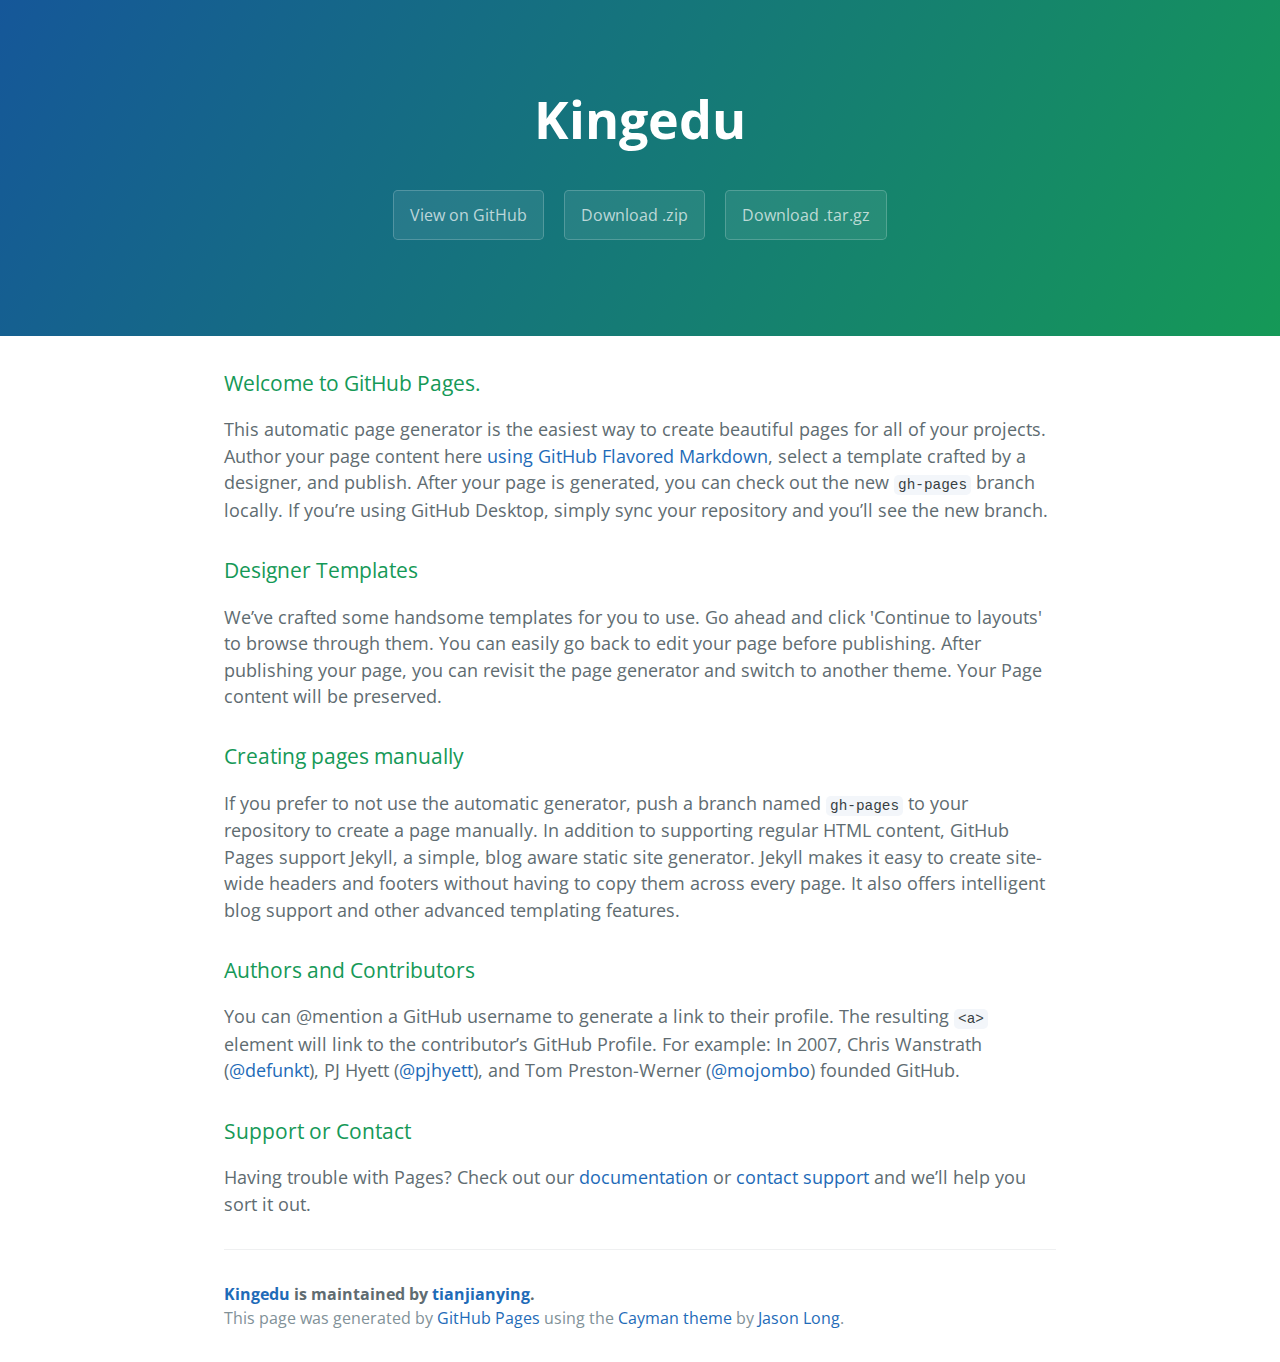
==== index.html @ 0a09ede3 "Create gh-pages branch via GitHub" ====
<!DOCTYPE html>
<html lang="en-us">
  <head>
    <meta charset="UTF-8">
    <title>Kingedu by tianjianying</title>
    <meta name="viewport" content="width=device-width, initial-scale=1">
    <link rel="stylesheet" type="text/css" href="stylesheets/normalize.css" media="screen">
    <link href='https://fonts.googleapis.com/css?family=Open+Sans:400,700' rel='stylesheet' type='text/css'>
    <link rel="stylesheet" type="text/css" href="stylesheets/stylesheet.css" media="screen">
    <link rel="stylesheet" type="text/css" href="stylesheets/github-light.css" media="screen">
  </head>
  <body>
    <section class="page-header">
      <h1 class="project-name">Kingedu</h1>
      <h2 class="project-tagline"></h2>
      <a href="https://github.com/tianjianying/kingedu" class="btn">View on GitHub</a>
      <a href="https://github.com/tianjianying/kingedu/zipball/master" class="btn">Download .zip</a>
      <a href="https://github.com/tianjianying/kingedu/tarball/master" class="btn">Download .tar.gz</a>
    </section>

    <section class="main-content">
      <h3>
<a id="welcome-to-github-pages" class="anchor" href="#welcome-to-github-pages" aria-hidden="true"><span aria-hidden="true" class="octicon octicon-link"></span></a>Welcome to GitHub Pages.</h3>

<p>This automatic page generator is the easiest way to create beautiful pages for all of your projects. Author your page content here <a href="https://guides.github.com/features/mastering-markdown/">using GitHub Flavored Markdown</a>, select a template crafted by a designer, and publish. After your page is generated, you can check out the new <code>gh-pages</code> branch locally. If you’re using GitHub Desktop, simply sync your repository and you’ll see the new branch.</p>

<h3>
<a id="designer-templates" class="anchor" href="#designer-templates" aria-hidden="true"><span aria-hidden="true" class="octicon octicon-link"></span></a>Designer Templates</h3>

<p>We’ve crafted some handsome templates for you to use. Go ahead and click 'Continue to layouts' to browse through them. You can easily go back to edit your page before publishing. After publishing your page, you can revisit the page generator and switch to another theme. Your Page content will be preserved.</p>

<h3>
<a id="creating-pages-manually" class="anchor" href="#creating-pages-manually" aria-hidden="true"><span aria-hidden="true" class="octicon octicon-link"></span></a>Creating pages manually</h3>

<p>If you prefer to not use the automatic generator, push a branch named <code>gh-pages</code> to your repository to create a page manually. In addition to supporting regular HTML content, GitHub Pages support Jekyll, a simple, blog aware static site generator. Jekyll makes it easy to create site-wide headers and footers without having to copy them across every page. It also offers intelligent blog support and other advanced templating features.</p>

<h3>
<a id="authors-and-contributors" class="anchor" href="#authors-and-contributors" aria-hidden="true"><span aria-hidden="true" class="octicon octicon-link"></span></a>Authors and Contributors</h3>

<p>You can @mention a GitHub username to generate a link to their profile. The resulting <code>&lt;a&gt;</code> element will link to the contributor’s GitHub Profile. For example: In 2007, Chris Wanstrath (<a href="https://github.com/defunkt" class="user-mention">@defunkt</a>), PJ Hyett (<a href="https://github.com/pjhyett" class="user-mention">@pjhyett</a>), and Tom Preston-Werner (<a href="https://github.com/mojombo" class="user-mention">@mojombo</a>) founded GitHub.</p>

<h3>
<a id="support-or-contact" class="anchor" href="#support-or-contact" aria-hidden="true"><span aria-hidden="true" class="octicon octicon-link"></span></a>Support or Contact</h3>

<p>Having trouble with Pages? Check out our <a href="https://help.github.com/pages">documentation</a> or <a href="https://github.com/contact">contact support</a> and we’ll help you sort it out.</p>

      <footer class="site-footer">
        <span class="site-footer-owner"><a href="https://github.com/tianjianying/kingedu">Kingedu</a> is maintained by <a href="https://github.com/tianjianying">tianjianying</a>.</span>

        <span class="site-footer-credits">This page was generated by <a href="https://pages.github.com">GitHub Pages</a> using the <a href="https://github.com/jasonlong/cayman-theme">Cayman theme</a> by <a href="https://twitter.com/jasonlong">Jason Long</a>.</span>
      </footer>

    </section>

  
  </body>
</html>
---- stylesheets/stylesheet.css ----
* {
  box-sizing: border-box; }

body {
  padding: 0;
  margin: 0;
  font-family: "Open Sans", "Helvetica Neue", Helvetica, Arial, sans-serif;
  font-size: 16px;
  line-height: 1.5;
  color: #606c71; }

a {
  color: #1e6bb8;
  text-decoration: none; }
  a:hover {
    text-decoration: underline; }

.btn {
  display: inline-block;
  margin-bottom: 1rem;
  color: rgba(255, 255, 255, 0.7);
  background-color: rgba(255, 255, 255, 0.08);
  border-color: rgba(255, 255, 255, 0.2);
  border-style: solid;
  border-width: 1px;
  border-radius: 0.3rem;
  transition: color 0.2s, background-color 0.2s, border-color 0.2s; }
  .btn + .btn {
    margin-left: 1rem; }

.btn:hover {
  color: rgba(255, 255, 255, 0.8);
  text-decoration: none;
  background-color: rgba(255, 255, 255, 0.2);
  border-color: rgba(255, 255, 255, 0.3); }

@media screen and (min-width: 64em) {
  .btn {
    padding: 0.75rem 1rem; } }

@media screen and (min-width: 42em) and (max-width: 64em) {
  .btn {
    padding: 0.6rem 0.9rem;
    font-size: 0.9rem; } }

@media screen and (max-width: 42em) {
  .btn {
    display: block;
    width: 100%;
    padding: 0.75rem;
    font-size: 0.9rem; }
    .btn + .btn {
      margin-top: 1rem;
      margin-left: 0; } }

.page-header {
  color: #fff;
  text-align: center;
  background-color: #159957;
  background-image: linear-gradient(120deg, #155799, #159957); }

@media screen and (min-width: 64em) {
  .page-header {
    padding: 5rem 6rem; } }

@media screen and (min-width: 42em) and (max-width: 64em) {
  .page-header {
    padding: 3rem 4rem; } }

@media screen and (max-width: 42em) {
  .page-header {
    padding: 2rem 1rem; } }

.project-name {
  margin-top: 0;
  margin-bottom: 0.1rem; }

@media screen and (min-width: 64em) {
  .project-name {
    font-size: 3.25rem; } }

@media screen and (min-width: 42em) and (max-width: 64em) {
  .project-name {
    font-size: 2.25rem; } }

@media screen and (max-width: 42em) {
  .project-name {
    font-size: 1.75rem; } }

.project-tagline {
  margin-bottom: 2rem;
  font-weight: normal;
  opacity: 0.7; }

@media screen and (min-width: 64em) {
  .project-tagline {
    font-size: 1.25rem; } }

@media screen and (min-width: 42em) and (max-width: 64em) {
  .project-tagline {
    font-size: 1.15rem; } }

@media screen and (max-width: 42em) {
  .project-tagline {
    font-size: 1rem; } }

.main-content :first-child {
  margin-top: 0; }
.main-content img {
  max-width: 100%; }
.main-content h1, .main-content h2, .main-content h3, .main-content h4, .main-content h5, .main-content h6 {
  margin-top: 2rem;
  margin-bottom: 1rem;
  font-weight: normal;
  color: #159957; }
.main-content p {
  margin-bottom: 1em; }
.main-content code {
  padding: 2px 4px;
  font-family: Consolas, "Liberation Mono", Menlo, Courier, monospace;
  font-size: 0.9rem;
  color: #383e41;
  background-color: #f3f6fa;
  border-radius: 0.3rem; }
.main-content pre {
  padding: 0.8rem;
  margin-top: 0;
  margin-bottom: 1rem;
  font: 1rem Consolas, "Liberation Mono", Menlo, Courier, monospace;
  color: #567482;
  word-wrap: normal;
  background-color: #f3f6fa;
  border: solid 1px #dce6f0;
  border-radius: 0.3rem; }
  .main-content pre > code {
    padding: 0;
    margin: 0;
    font-size: 0.9rem;
    color: #567482;
    word-break: normal;
    white-space: pre;
    background: transparent;
    border: 0; }
.main-content .highlight {
  margin-bottom: 1rem; }
  .main-content .highlight pre {
    margin-bottom: 0;
    word-break: normal; }
.main-content .highlight pre, .main-content pre {
  padding: 0.8rem;
  overflow: auto;
  font-size: 0.9rem;
  line-height: 1.45;
  border-radius: 0.3rem; }
.main-content pre code, .main-content pre tt {
  display: inline;
  max-width: initial;
  padding: 0;
  margin: 0;
  overflow: initial;
  line-height: inherit;
  word-wrap: normal;
  background-color: transparent;
  border: 0; }
  .main-content pre code:before, .main-content pre code:after, .main-content pre tt:before, .main-content pre tt:after {
    content: normal; }
.main-content ul, .main-content ol {
  margin-top: 0; }
.main-content blockquote {
  padding: 0 1rem;
  margin-left: 0;
  color: #819198;
  border-left: 0.3rem solid #dce6f0; }
  .main-content blockquote > :first-child {
    margin-top: 0; }
  .main-content blockquote > :last-child {
    margin-bottom: 0; }
.main-content table {
  display: block;
  width: 100%;
  overflow: auto;
  word-break: normal;
  word-break: keep-all; }
  .main-content table th {
    font-weight: bold; }
  .main-content table th, .main-content table td {
    padding: 0.5rem 1rem;
    border: 1px solid #e9ebec; }
.main-content dl {
  padding: 0; }
  .main-content dl dt {
    padding: 0;
    margin-top: 1rem;
    font-size: 1rem;
    font-weight: bold; }
  .main-content dl dd {
    padding: 0;
    margin-bottom: 1rem; }
.main-content hr {
  height: 2px;
  padding: 0;
  margin: 1rem 0;
  background-color: #eff0f1;
  border: 0; }

@media screen and (min-width: 64em) {
  .main-content {
    max-width: 64rem;
    padding: 2rem 6rem;
    margin: 0 auto;
    font-size: 1.1rem; } }

@media screen and (min-width: 42em) and (max-width: 64em) {
  .main-content {
    padding: 2rem 4rem;
    font-size: 1.1rem; } }

@media screen and (max-width: 42em) {
  .main-content {
    padding: 2rem 1rem;
    font-size: 1rem; } }

.site-footer {
  padding-top: 2rem;
  margin-top: 2rem;
  border-top: solid 1px #eff0f1; }

.site-footer-owner {
  display: block;
  font-weight: bold; }

.site-footer-credits {
  color: #819198; }

@media screen and (min-width: 64em) {
  .site-footer {
    font-size: 1rem; } }

@media screen and (min-width: 42em) and (max-width: 64em) {
  .site-footer {
    font-size: 1rem; } }

@media screen and (max-width: 42em) {
  .site-footer {
    font-size: 0.9rem; } }
---- stylesheets/github-light.css ----
/*
The MIT License (MIT)

Copyright (c) 2016 GitHub, Inc.

Permission is hereby granted, free of charge, to any person obtaining a copy
of this software and associated documentation files (the "Software"), to deal
in the Software without restriction, including without limitation the rights
to use, copy, modify, merge, publish, distribute, sublicense, and/or sell
copies of the Software, and to permit persons to whom the Software is
furnished to do so, subject to the following conditions:

The above copyright notice and this permission notice shall be included in all
copies or substantial portions of the Software.

THE SOFTWARE IS PROVIDED "AS IS", WITHOUT WARRANTY OF ANY KIND, EXPRESS OR
IMPLIED, INCLUDING BUT NOT LIMITED TO THE WARRANTIES OF MERCHANTABILITY,
FITNESS FOR A PARTICULAR PURPOSE AND NONINFRINGEMENT. IN NO EVENT SHALL THE
AUTHORS OR COPYRIGHT HOLDERS BE LIABLE FOR ANY CLAIM, DAMAGES OR OTHER
LIABILITY, WHETHER IN AN ACTION OF CONTRACT, TORT OR OTHERWISE, ARISING FROM,
OUT OF OR IN CONNECTION WITH THE SOFTWARE OR THE USE OR OTHER DEALINGS IN THE
SOFTWARE.

*/

.pl-c /* comment */ {
  color: #969896;
}

.pl-c1 /* constant, variable.other.constant, support, meta.property-name, support.constant, support.variable, meta.module-reference, markup.raw, meta.diff.header */,
.pl-s .pl-v /* string variable */ {
  color: #0086b3;
}

.pl-e /* entity */,
.pl-en /* entity.name */ {
  color: #795da3;
}

.pl-smi /* variable.parameter.function, storage.modifier.package, storage.modifier.import, storage.type.java, variable.other */,
.pl-s .pl-s1 /* string source */ {
  color: #333;
}

.pl-ent /* entity.name.tag */ {
  color: #63a35c;
}

.pl-k /* keyword, storage, storage.type */ {
  color: #a71d5d;
}

.pl-s /* string */,
.pl-pds /* punctuation.definition.string, string.regexp.character-class */,
.pl-s .pl-pse .pl-s1 /* string punctuation.section.embedded source */,
.pl-sr /* string.regexp */,
.pl-sr .pl-cce /* string.regexp constant.character.escape */,
.pl-sr .pl-sre /* string.regexp source.ruby.embedded */,
.pl-sr .pl-sra /* string.regexp string.regexp.arbitrary-repitition */ {
  color: #183691;
}

.pl-v /* variable */ {
  color: #ed6a43;
}

.pl-id /* invalid.deprecated */ {
  color: #b52a1d;
}

.pl-ii /* invalid.illegal */ {
  color: #f8f8f8;
  background-color: #b52a1d;
}

.pl-sr .pl-cce /* string.regexp constant.character.escape */ {
  font-weight: bold;
  color: #63a35c;
}

.pl-ml /* markup.list */ {
  color: #693a17;
}

.pl-mh /* markup.heading */,
.pl-mh .pl-en /* markup.heading entity.name */,
.pl-ms /* meta.separator */ {
  font-weight: bold;
  color: #1d3e81;
}

.pl-mq /* markup.quote */ {
  color: #008080;
}

.pl-mi /* markup.italic */ {
  font-style: italic;
  color: #333;
}

.pl-mb /* markup.bold */ {
  font-weight: bold;
  color: #333;
}

.pl-md /* markup.deleted, meta.diff.header.from-file */ {
  color: #bd2c00;
  background-color: #ffecec;
}

.pl-mi1 /* markup.inserted, meta.diff.header.to-file */ {
  color: #55a532;
  background-color: #eaffea;
}

.pl-mdr /* meta.diff.range */ {
  font-weight: bold;
  color: #795da3;
}

.pl-mo /* meta.output */ {
  color: #1d3e81;
}
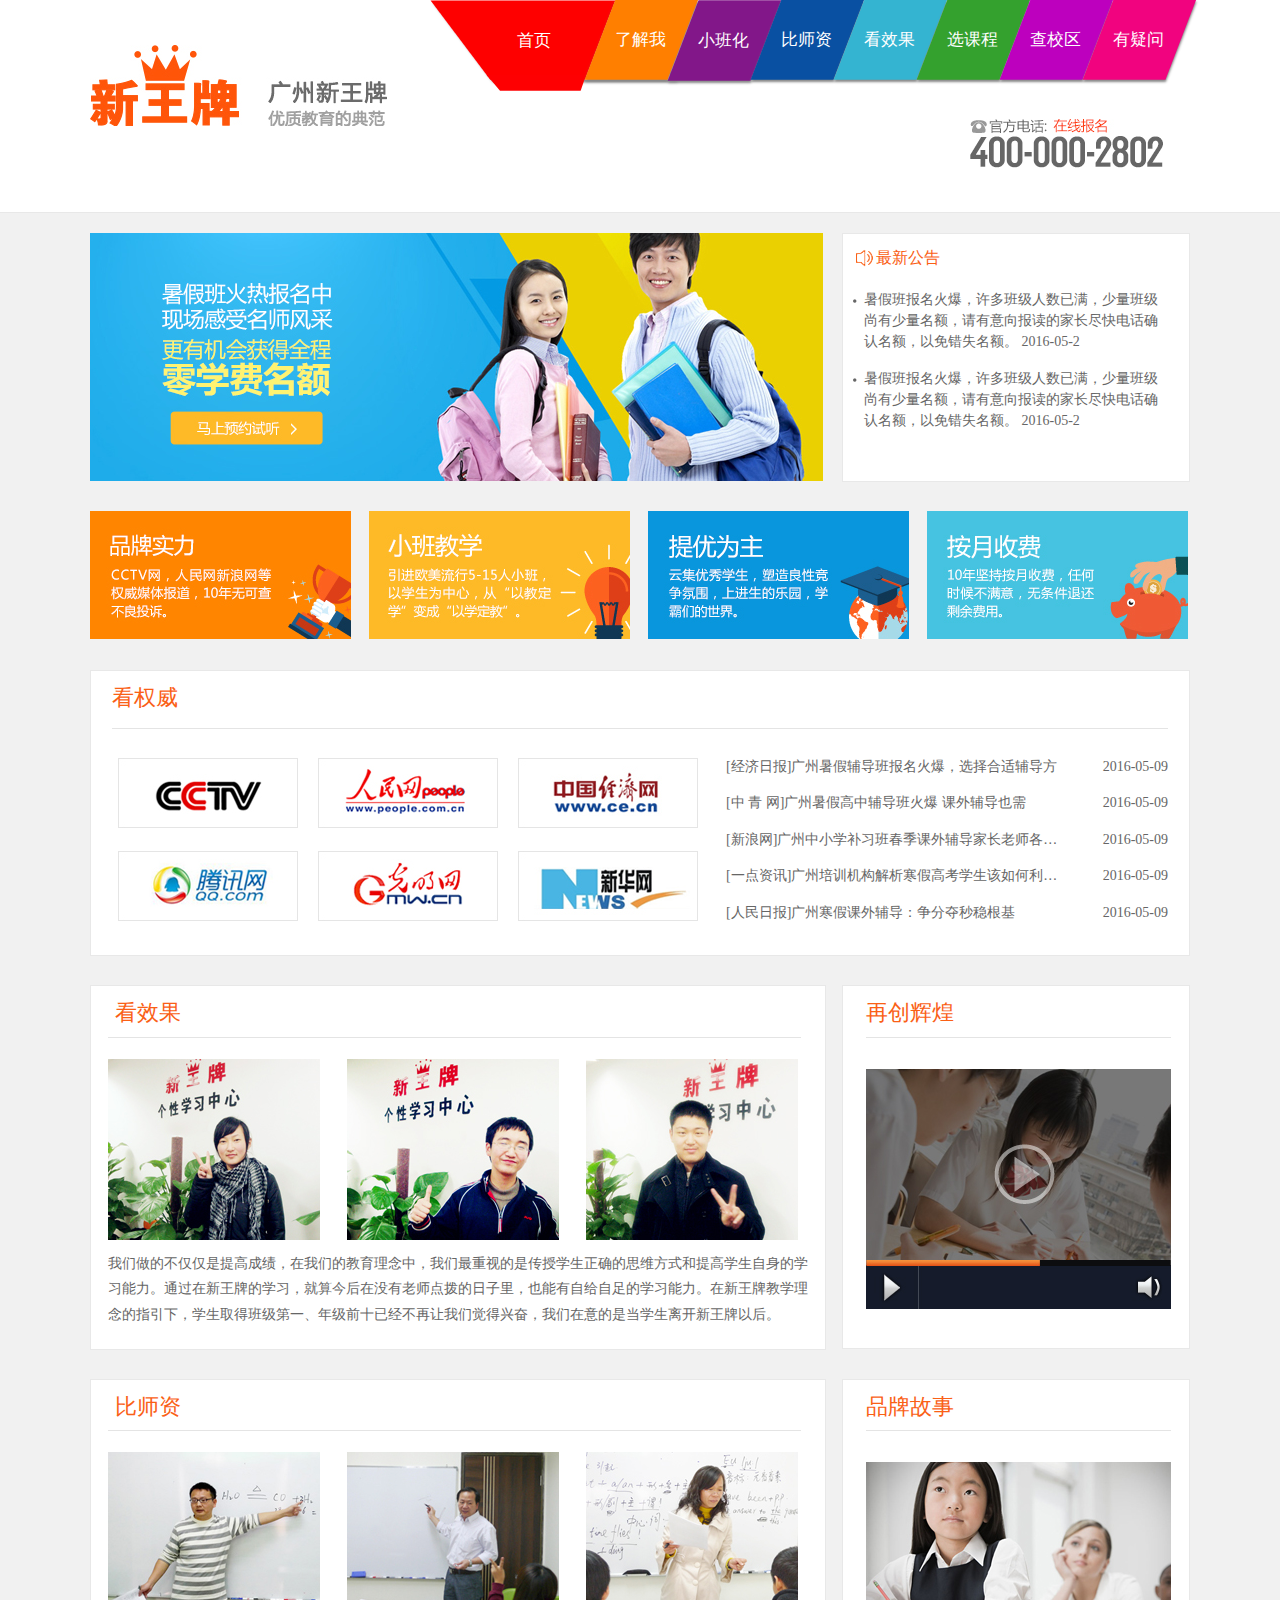
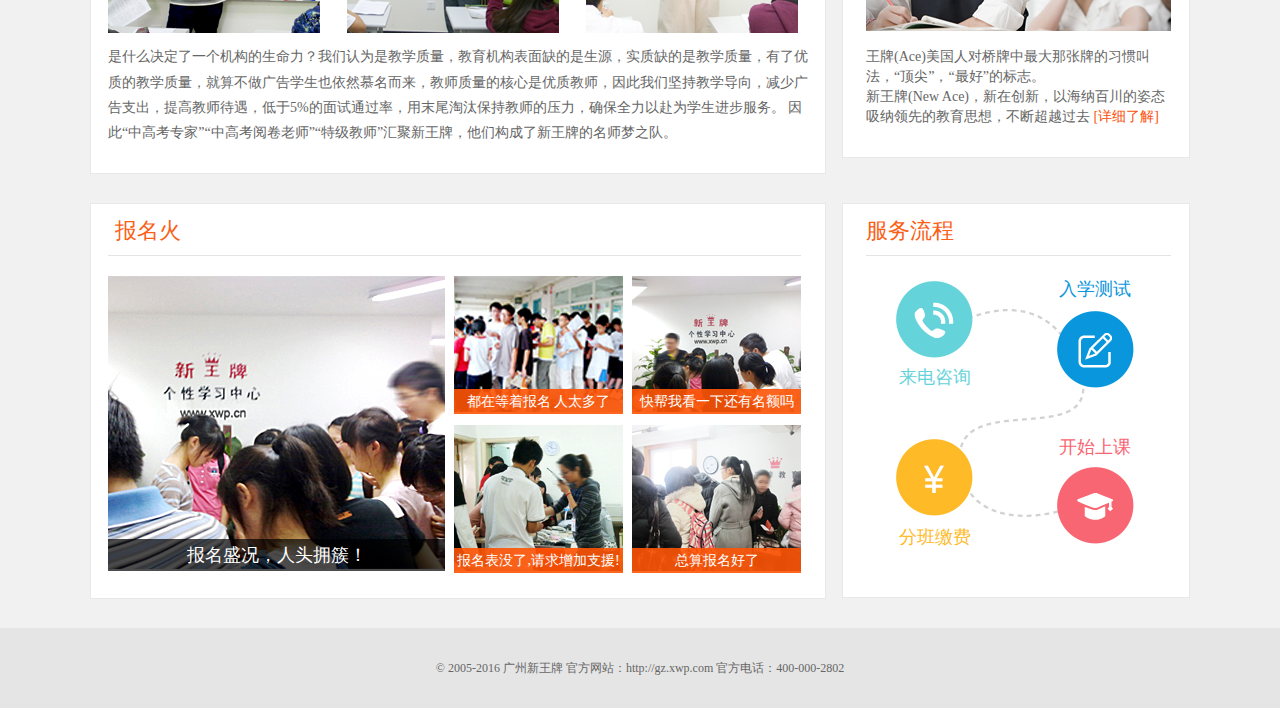
==== commit 2000811b: "kingedu normal" ====
--- a/index.html
+++ b/index.html
@@ -1,57 +1,178 @@
 <!DOCTYPE html>
-<html lang="en-us">
-  <head>
-    <meta charset="UTF-8">
-    <title>Kingedu by tianjianying</title>
-    <meta name="viewport" content="width=device-width, initial-scale=1">
-    <link rel="stylesheet" type="text/css" href="stylesheets/normalize.css" media="screen">
-    <link href='https://fonts.googleapis.com/css?family=Open+Sans:400,700' rel='stylesheet' type='text/css'>
-    <link rel="stylesheet" type="text/css" href="stylesheets/stylesheet.css" media="screen">
-    <link rel="stylesheet" type="text/css" href="stylesheets/github-light.css" media="screen">
-  </head>
-  <body>
-    <section class="page-header">
-      <h1 class="project-name">Kingedu</h1>
-      <h2 class="project-tagline"></h2>
-      <a href="https://github.com/tianjianying/kingedu" class="btn">View on GitHub</a>
-      <a href="https://github.com/tianjianying/kingedu/zipball/master" class="btn">Download .zip</a>
-      <a href="https://github.com/tianjianying/kingedu/tarball/master" class="btn">Download .tar.gz</a>
-    </section>
-
-    <section class="main-content">
-      <h3>
-<a id="welcome-to-github-pages" class="anchor" href="#welcome-to-github-pages" aria-hidden="true"><span aria-hidden="true" class="octicon octicon-link"></span></a>Welcome to GitHub Pages.</h3>
-
-<p>This automatic page generator is the easiest way to create beautiful pages for all of your projects. Author your page content here <a href="https://guides.github.com/features/mastering-markdown/">using GitHub Flavored Markdown</a>, select a template crafted by a designer, and publish. After your page is generated, you can check out the new <code>gh-pages</code> branch locally. If you’re using GitHub Desktop, simply sync your repository and you’ll see the new branch.</p>
-
-<h3>
-<a id="designer-templates" class="anchor" href="#designer-templates" aria-hidden="true"><span aria-hidden="true" class="octicon octicon-link"></span></a>Designer Templates</h3>
-
-<p>We’ve crafted some handsome templates for you to use. Go ahead and click 'Continue to layouts' to browse through them. You can easily go back to edit your page before publishing. After publishing your page, you can revisit the page generator and switch to another theme. Your Page content will be preserved.</p>
-
-<h3>
-<a id="creating-pages-manually" class="anchor" href="#creating-pages-manually" aria-hidden="true"><span aria-hidden="true" class="octicon octicon-link"></span></a>Creating pages manually</h3>
-
-<p>If you prefer to not use the automatic generator, push a branch named <code>gh-pages</code> to your repository to create a page manually. In addition to supporting regular HTML content, GitHub Pages support Jekyll, a simple, blog aware static site generator. Jekyll makes it easy to create site-wide headers and footers without having to copy them across every page. It also offers intelligent blog support and other advanced templating features.</p>
-
-<h3>
-<a id="authors-and-contributors" class="anchor" href="#authors-and-contributors" aria-hidden="true"><span aria-hidden="true" class="octicon octicon-link"></span></a>Authors and Contributors</h3>
-
-<p>You can @mention a GitHub username to generate a link to their profile. The resulting <code>&lt;a&gt;</code> element will link to the contributor’s GitHub Profile. For example: In 2007, Chris Wanstrath (<a href="https://github.com/defunkt" class="user-mention">@defunkt</a>), PJ Hyett (<a href="https://github.com/pjhyett" class="user-mention">@pjhyett</a>), and Tom Preston-Werner (<a href="https://github.com/mojombo" class="user-mention">@mojombo</a>) founded GitHub.</p>
-
-<h3>
-<a id="support-or-contact" class="anchor" href="#support-or-contact" aria-hidden="true"><span aria-hidden="true" class="octicon octicon-link"></span></a>Support or Contact</h3>
-
-<p>Having trouble with Pages? Check out our <a href="https://help.github.com/pages">documentation</a> or <a href="https://github.com/contact">contact support</a> and we’ll help you sort it out.</p>
-
-      <footer class="site-footer">
-        <span class="site-footer-owner"><a href="https://github.com/tianjianying/kingedu">Kingedu</a> is maintained by <a href="https://github.com/tianjianying">tianjianying</a>.</span>
-
-        <span class="site-footer-credits">This page was generated by <a href="https://pages.github.com">GitHub Pages</a> using the <a href="https://github.com/jasonlong/cayman-theme">Cayman theme</a> by <a href="https://twitter.com/jasonlong">Jason Long</a>.</span>
-      </footer>
-
-    </section>
-
-  
-  </body>
+<html>
+	<head>
+		<meta charset="UTF-8">
+		<title>新王牌-广州新王牌</title>
+		<link rel="stylesheet" href="style/common.css" />
+		<link rel="stylesheet" href="style/style.css" />
+		<style>
+			#index:after {
+				    content: "";			   
+				    position: absolute;
+				    top: -39px;
+				    left: -146px;
+				    transform: scale(1.2) translateX(128px) translateY(30px) skew(5deg);
+				    width: 56px;
+				    border-width: 11px 13px 0 0;
+				    border-style: solid;
+				    border-color: #fe0002 transparent;
+				    }	
+		</style>
+	</head>
+	<body style="background-color:#f1f1f1;">
+		<div class="clearfix index_nav small_header">
+			<div class="nav  wrap clearfix relative ">
+				<h1 class="logo index_logo fl clearfix">
+					<a href="" class="fl"></a>
+				</h1>
+				<div class="nav_nav">
+					<ul>
+						<li id="index"><a href="index.html" class="nav_index">首页</a></li>
+						<li id="know"><a href="understand.html">了解我</a></li>
+						<li id="small"><a href="small.html">小班化</a></li>
+						<li id="teacher"><a href="tes.html">比师资</a></li>
+						<li id="result"><a href="grade.html">看效果</a></li>
+						<li id="class"><a href="curriculum.html">选课程</a></li>
+						<li id="school"><a href="campus.html">查校区</a></li>
+						<li id="question"><a href="doubt.html">有疑问</a></li>
+					</ul>
+				</div>
+				<div class="fr phone">
+					<img src="images/index_06.jpg">
+				</div>
+			</div>
+		</div>
+		<!--header strat-->
+		<div>
+			<div class="wrap">
+				
+			</div>
+		</div>
+		<!--/.header end-->
+		<!--banner strat-->
+		<div class="wrap clearfix">
+			<a href="#" class="fl"><img src="images/index_04.jpg" alt=""></a>
+			<div class="fr index_latestAnnouncement index_commonStyle">
+				<h4>最新公告</h4>
+				<p><a href="#">暑假班报名火爆，许多班级人数已满，少量班级尚有少量名额，请有意向报读的家长尽快电话确认名额，以免错失名额。 2016-05-2</a></p>
+				<p><a href="#">暑假班报名火爆，许多班级人数已满，少量班级尚有少量名额，请有意向报读的家长尽快电话确认名额，以免错失名额。 2016-05-2</a></p>
+			</div>
+		</div>
+		
+		<ul class="wrap index_bannerlist clearfix">
+			<li class="clearfix"><a href="#" class="fl"><img src="images/index_09.jpg" alt=""></a></li>
+			<li class="clearfix"><a href="#" class="fl"><img src="images/index_21.jpg" alt=""></a></li>
+			<li class="clearfix"><a href="#" class="fl"><img src="images/index_16.jpg" alt=""></a></li>
+			<li class="clearfix" style="margin:0;"><a href="#" class="fl"><img src="images/index_18.jpg" alt=""></a></li>
+		</ul>
+		<!--/.banner end-->
+		<!--lookAuthority strat-->
+		<div class="wrap">
+			<div class="index_lookAuthority clearfix">
+				<h3 class="index_h3Border">看权威</h3>
+				<ul class="fl index_lookAuthorityPicture">
+					<li><a href="#"><img src="images/index_23.jpg" alt=""></a></li>
+					<li><a href="#"><img src="images/index_30.jpg" alt=""></a></li>
+					<li style="margin-right:0;"><a href="#"><img src="images/index_32.jpg" alt=""></a></li>
+					<li><a href="#"><img src="images/index_37.jpg" alt=""></a></li>
+					<li><a href="#"><img src="images/index_38.jpg" alt=""></a></li>
+					<li style="margin-right:0;"><a href="#"><img src="images/index_39.jpg" alt=""></a></li>
+				</ul>
+				<ul class="fr index_lookAuthorityList">
+					<li class="clearfix"><a href="#" class="fl">[经济日报]广州暑假辅导班报名火爆，选择合适辅导方 </a><span class="fr">2016-05-09</span></li>
+					<li class="clearfix"><a href="#" class="fl">[中 青 网]广州暑假高中辅导班火爆 课外辅导也需</a><span class="fr">2016-05-09</span></li>
+					<li class="clearfix"><a href="#" class="fl">[新浪网]广州中小学补习班春季课外辅导家长老师各有所思</a><span class="fr">2016-05-09</span></li>
+					<li class="clearfix"><a href="#" class="fl">[一点资讯]广州培训机构解析寒假高考学生该如何利用？</a><span class="fr">2016-05-09</span></li>
+					<li class="clearfix"><a href="#" class="fl">[人民日报]广州寒假课外辅导：争分夺秒稳根基</a><span class="fr">2016-05-09</span></li>
+				</ul>
+			</div>
+		</div>
+		<!--/.lookAuthority end-->
+		<!--See effect strat-->
+		<div class="wrap">
+			<div class="clearfix index_seeEffect">
+				<div class="fl index_seeEffectPicture index_commonStyle">
+					<h3 class="index_h3Border">看效果</h3>
+					<ul class="clearfix">
+						<li><a href="#"><img src="images/index_40.jpg" alt=""></a></li>
+						<li><a href="#"><img src="images/index_41.jpg" alt=""></a></li>
+						<li style="margin-right:0;"><a href="#"><img src="images/index_42.jpg" alt=""></a></li>
+					</ul>
+					<p>我们做的不仅仅是提高成绩，在我们的教育理念中，我们最重视的是传授学生正确的思维方式和提高学生自身的学习能力。通过在新王牌的学习，就算今后在没有老师点拨的日子里，也能有自给自足的学习能力。在新王牌教学理念的指引下，学生取得班级第一、年级前十已经不再让我们觉得兴奋，我们在意的是当学生离开新王牌以后。</p>
+				</div>
+				<div class="fr index_seeEffectList index_commonStyle">
+					<div class="create brilliance">
+						<h3 class="index_h3Border">再创辉煌</h3>
+						<img src="images/index_43.jpg" alt="">
+					</div>
+				</div>
+			</div>
+		</div>
+		<!--/.See effect end-->
+		<!--Than teachers strat-->
+		<div class="wrap">
+			<div class="clearfix index_seeEffect">
+				<div class="fl index_seeEffectPicture index_thanTeachers index_commonStyle">
+					<h3 class="index_h3Border">比师资</h3>
+					<ul class="clearfix">
+						<li><a href="#"><img src="images/index_44.jpg" alt=""></a></li>
+						<li><a href="#"><img src="images/index_45.jpg" alt=""></a></li>
+						<li style="margin-right:0;"><a href="#"><img src="images/index_46.jpg" alt=""></a></li>
+					</ul>
+					<p>是什么决定了一个机构的生命力？我们认为是教学质量，教育机构表面缺的是生源，实质缺的是教学质量，有了优质的教学质量，就算不做广告学生也依然慕名而来，教师质量的核心是优质教师，因此我们坚持教学导向，减少广告支出，提高教师待遇，低于5%的面试通过率，用末尾淘汰保持教师的压力，确保全力以赴为学生进步服务。
+因此“中高考专家”“中高考阅卷老师”“特级教师”汇聚新王牌，他们构成了新王牌的名师梦之队。</p>
+				</div>
+				<div class="fr index_seeEffectList index_brandStory index_commonStyle">
+					<div class="index_createBrilliance">
+						<h3 class="index_h3Border">品牌故事</h3>
+						<img src="images/index_47.jpg" alt="">
+						<p>王牌(Ace)美国人对桥牌中最大那张牌的习惯叫法，“顶尖”，“最好”的标志。</p>
+						<p>新王牌(New Ace)，新在创新，以海纳百川的姿态吸纳领先的教育思想，不断超越过去 <a href="#" class="col_orange">[详细了解]</a></p>
+					</div>
+				</div>
+			</div>
+		</div>
+		<!--/.Than teachers end-->
+		<!--Entry fire strat-->
+		<div class="wrap">
+			<div class="clearfix index_seeEffect">
+				<div class="fl index_seeEffectPicture index_entryFireWidth index_commonStyle">
+					<h3 class="index_h3Border">报名火</h3>
+					<ul class="clearfix index_entryFire">
+						<li class="relative"><a href="#"><img src="images/index_48.jpg" alt=""></a><span class="absolute valignC index_registration">报名盛况，人头拥簇！</span></li>
+						<li class="relative"><a href="#"><img src="images/index_49.jpg" alt=""></a><span class="absolute valignC index_event">都在等着报名&nbsp;人太多了</span></li>
+						<li style="margin-right:0;" class="relative"><a href="#"><img src="images/index_52.jpg" alt=""></a><span class="absolute valignC index_event">快帮我看一下还有名额吗</span></li>
+						<li class="relative"><a href="#"><img src="images/index_50.jpg" alt=""></a><span class="absolute valignC index_event">报名表没了,请求增加支援!</span></li>
+						<li style="margin-right:0;" class="relative"><a href="#"><img src="images/index_51.jpg" alt=""></a><span class="absolute valignC index_event">总算报名好了</span></li>
+					</ul>
+				</div>
+				<div class="fr index_seeEffectList index_serviceFlowWidth index_commonStyle">
+					<div class="index_createBrilliance relative index_serviceFlow">
+						<h3 class="index_h3Border">服务流程</h3>
+						<img src="images/index_11.jpg" alt="">
+						<a href="#" class="absolute callAdvisory">来电咨询</a>
+						<a href="#" class="absolute admissionTest">入学测试</a>
+						<a href="#" class="absolute thePlacementFee">分班缴费</a>
+						<a href="#" class="absolute startClass">开始上课</a>
+					</div>
+				</div>
+			</div>
+		</div>
+		<!--/.Entry fire end-->
+     <!--footer strat-->
+	<div class="footer">
+	  <p class="valignC">© 2005-2016 广州新王牌 官方网站：http://gz.xwp.com 官方电话：400-000-2802  </p>
+	</div>
+  <!--/.footer end-->
+  <script type="text/javascript" src="js/jquery-1.12.3.min.js" ></script>
+  	<script type="text/javascript">
+				$(function(){
+					$(".small_header .nav_nav li").mouseover(function(){
+						$(this).addClass("show");
+					}).mouseout(function(){
+						$(this).removeClass("show");
+					});
+				});
+			</script>
+	</body>
 </html>
--- a/style/common.css
+++ b/style/common.css
@@ -0,0 +1,185 @@
+body,ul,dl,dd,h1,h2,h3,h4,h5,h6,p,table,hr{margin:0;padding:0;}
+/*reset end*/
+body{font:14px "微软雅黑";line-height: 1.8;color:#666;}
+a{text-decoration: none;color:#666;}
+button{font-family: "微软雅黑";cursor: pointer;}
+ul{list-style: none;}
+img{border: 0;}
+hr{border-bottom: 1px solid #e5e5e5;border-top:none;}
+th{background-color: #ff9d33;font-weight: normal;}
+i{display:inline-block;font-style:normal;}
+h2{font-size:24px;color: #fc4f0b;font-weight: normal;}
+h3{font-size:22px;color: #fa6016;font-weight: normal;}
+.fl{float: left;}
+.fr{float: right;}
+.clearfix:after{content: "\200B";display: block;height: 0;clear: both;}
+.clearfix{*zoom: 1;}
+.valignC{text-align: center;}
+.valignM{vertical-align: middle;}
+.relative{position: relative;}
+.absolute{position: absolute;}
+.col_orange{color: #fc4f0b;}
+.wrap{width: 1100px;margin: 0 auto;}
+/*common end*/
+.footer{background-color:#e5e5e5;height:80px;}
+.footer p{line-height:80px; font-size:12px;}
+/*footer end*/
+
+.small_header .logo{padding-bottom: 80px;}
+.small_header .phone{padding:29px 26px 0 0;}
+.small_header .logo a{background:url(../images/logo.jpg) no-repeat;width:298px;height:81px;display:block;text-indent:-9999px;margin-top:45px;}
+.small_header .index_logo a{background-image:url(../images/index_03.jpg);}
+.small_header .nav_nav{height:90px;}
+.small_header .nav_nav li{float: left;box-shadow: 1px 2px 2px #888;cursor: pointer;}
+.small_header .nav_nav .nav_index{
+									position: absolute;
+									top: -66px;
+									left: 30px;
+									color: #fff;
+									transform:skew(-37deg);	
+									-webkit-transform:skew(-37deg);
+									}
+.small_header .nav_nav a{
+									color: #fff;
+									display: block;
+									padding-left: 14px;
+									line-height: 67px;
+									width:100px;
+									height:75px;
+									transform:skew(20deg);	
+									 -webkit-transform:skew(20deg);
+									}
+.small_header  #index{ content: "";			   
+								    position: absolute;
+								    top: -36px;
+								    left: 225px;
+								    transform: scale(1.2) translateX(134px) translateY(36px) skew(37deg);
+								    width: 79px;
+								    border-width: 66px 75px 0 0;
+								    border-style: solid;
+								    border-color: #FE0000 transparent;
+								    }	
+                    #index.show:after {
+				    content: "";			   
+				    position: absolute;
+				    top: -39px;
+				    left: -146px;
+				    transform: scale(1.2) translateX(128px) translateY(30px) skew(5deg);
+				    width: 56px;
+				    border-width: 11px 13px 0 0;
+				    border-style: solid;
+				    border-color: #fe0002 transparent;
+				    }	
+#small{
+					display: block;
+					width: 69px;
+				    height: 67px;
+				    position:absolute;
+				    top: -47px;
+				    left: 132px;
+				    background: #821789;
+				    -webkit-transform: skew(30deg);
+				    -moz-transform: skew(30deg);
+				    -o-transform: skew(30deg);
+					    transform: scale(1.2) translateX(390px) translateY(45px) skew(159deg);
+				    }	
+				    
+#small.show:after{
+					
+					content: "";			   
+				    position: absolute;
+				    top: 31px;
+				    left: -140px;
+				    transform: scale(1.2) translateX(128px) translateY(30px) skew(62deg);
+				    width: 44px;
+				    border-width: 8px 15px 0 0;
+				    border-style: solid;
+				    border-color: #821789 transparent;}					    
+#know,#teacher,#result,#class,#school,#question{
+									display: block;
+									width: 69px;
+								    height: 67px;
+								    position: absolute;
+								    top: -48px;
+								    left: 49px;
+								    background: #FF7F00;
+								    -webkit-transform: skew(30deg);
+								    -moz-transform: skew(30deg);
+								    -o-transform: skew(30deg);
+									    transform: scale(1.2) translateX(390px) translateY(45px) skew(159deg);
+									    }	
+.small_header .nav_nav #teacher{left:215px;background: #0950A2;}			
+.small_header .nav_nav #result{left:298px; background: #34B4D1;}	
+.small_header .nav_nav #class{left: 381px;background: #34A12E;}	
+.small_header .nav_nav #school{left:464px; background: #BD00BE;}	
+.small_header .nav_nav #question	{left:547px; background: #F1037F;}	
+.small_header .nav_nav #know.show:after{
+					
+					content: "";			   
+				    position: absolute;
+				    top: 31px;
+				    left: -140px;
+				    transform: scale(1.2) translateX(128px) translateY(30px) skew(62deg);
+				    width: 44px;
+				    border-width: 8px 15px 0 0;
+				    border-style: solid;
+				    border-color: #FF7F00 transparent;}		
+.small_header .nav_nav #teacher.show:after{
+					
+					content: "";			   
+				    position: absolute;
+				    top: 31px;
+				    left: -140px;
+				    transform: scale(1.2) translateX(128px) translateY(30px) skew(62deg);
+				    width: 44px;
+				    border-width: 8px 15px 0 0;
+				    border-style: solid;
+				    border-color: #0950A2 transparent;}		
+.small_header .nav_nav #result.show:after{
+					
+					content: "";			   
+				    position: absolute;
+				    top: 31px;
+				    left: -140px;
+				    transform: scale(1.2) translateX(128px) translateY(30px) skew(62deg);
+				    width: 44px;
+				    border-width: 8px 15px 0 0;
+				    border-style: solid;
+				    border-color: #34B4D1 transparent;}		
+.small_header .nav_nav #class.show:after{
+					
+					content: "";			   
+				    position: absolute;
+				    top: 31px;
+				    left: -140px;
+				    transform: scale(1.2) translateX(128px) translateY(30px) skew(62deg);
+				    width: 44px;
+				    border-width: 8px 15px 0 0;
+				    border-style: solid;
+				    border-color: #34A12E transparent;}		
+.small_header .nav_nav #school.show:after{
+					
+					content: "";			   
+				    position: absolute;
+				    top: 31px;
+				    left: -140px;
+				    transform: scale(1.2) translateX(128px) translateY(30px) skew(62deg);
+				    width: 44px;
+				    border-width: 8px 15px 0 0;
+				    border-style: solid;
+				    border-color: #BD00BE transparent;}	
+.small_header .nav_nav #question.show:after{
+					
+					content: "";			   
+				    position: absolute;
+				    top: 31px;
+				    left: -140px;
+				    transform: scale(1.2) translateX(128px) translateY(30px) skew(62deg);
+				    width: 44px;
+				    border-width: 8px 15px 0 0;
+				    border-style: solid;
+				    border-color: #F1037F transparent;}		
+				    #small.show:after,#know.show:after,#teacher.show:after,#result.show:after,#class.show:after,#school.show:after,#question.show:after{
+				    	display:block;
+				    }	
+/*small_header*/            --- a/style/style.css
+++ b/style/style.css
@@ -0,0 +1,206 @@
+.index_nav{background-color:#fff !important;border-bottom:1px solid #e8e8e8;margin-bottom:20px;}
+.index_commonStyle{border: 1px solid #e8e8e8;background-color:#fff;}
+.index_h3Border{border-bottom: 1px solid #e4e4e4;}
+/*inedxcommon*/
+.index_latestAnnouncement{width: 319px;height:237px;overflow:hidden;padding:10px 27px 0 0;}
+.index_latestAnnouncement p{padding-left: 21px;background: url(../images/index_10.jpg) no-repeat 10px 10px;margin-top: 16px;line-height: 1.5;}
+.index_latestAnnouncement h4{font-size:16px;color: #fa6016;background:url(../images/index_05.png) no-repeat 13px center;padding-left: 33px;font-weight: normal;}
+/*latestAnnouncement end*/
+.index_bannerlist{margin-top:22px;}
+.index_bannerlist li{float: left;margin-right: 18px;}
+/*bannerlist end*/
+.index_lookAuthority{background-color:#fff;padding: 7px 21px 11px 21px;margin-top: 23px;border: 1px solid #e8e8e8;}
+.index_lookAuthority h3{padding-bottom:10px;}
+.index_lookAuthorityPicture{width: 586px;padding:29px 0 0 6px;}
+.index_lookAuthorityPicture li{float: left;margin: 0 20px 15px 0;}
+.index_lookAuthorityList{margin-top:20px;line-height: 2.6;width: 442px;}
+.index_lookAuthorityList a{text-overflow:ellipsis;overflow:hidden;white-space:nowrap;width:332px;height:36px;}
+/*lookAuthority end*/
+.index_commonStyle{border: 1px solid #e8e8e8;background-color:#fff;}
+.index_seeEffect{margin:29px 0;}
+.index_seeEffectPicture{width: 700px;padding: 7px 17px 22px 17px;}
+.index_seeEffectPicture li{float: left;margin:21px 27px 3px 0;}
+.index_seeEffectPicture h3{padding:0 0 4px 7px;margin-right:7px;}
+.index_seeEffectList{width: 305px;padding: 7px 18px 23px 23px;}
+.index_seeEffectList h3{padding-bottom:4px;}
+.index_seeEffectList img{margin: 31px 0 8px 0;}
+/*index_seeEffect end*/
+.index_thanTeachers{padding: 7px 17px 28px 17px;}
+.index_brandStory{padding: 7px 18px 30px 23px;}
+.index_createBrilliance p{line-height: 1.428;}
+/*thanTeachers end*/
+.index_entryFireWidth{padding: 7px 17px 14px 17px;}
+.index_entryFire{margin-top:20px;}
+.index_entryFire li{margin-right:9px;margin-bottom:5px;margin-top:0;}
+.index_registration{bottom:6px;left:0;background-color:rgba(0,0,0,.7);color:#fff;width:337px;font-size:18px;}
+.index_event{bottom:6px;left:0;background-color:rgba(254,84,6,.9);color:#fff;width:169px;}
+/*entryFire end*/
+.index_serviceFlowWidth{padding: 7px 18px 17px 23px;}
+.index_serviceFlow img{margin-top:25px;margin-bottom:28px;}
+.index_serviceFlow a{font-size:18px;}
+.index_serviceFlow .callAdvisory{left:33px;top:150px;color: #65d3da;}
+.index_serviceFlow .admissionTest{right:40px;top:62px;color:#0996dc;}
+.index_serviceFlow .thePlacementFee{left:33px;bottom:27px;color:#feba27;}
+.index_serviceFlow .startClass{right:40px;bottom:117px;color:#f86673;}
+/*serviceFlow end*/
+
+
+.curri_header{background-color: #f6f6f6;padding-bottom: 13px;}
+/*doubt_header_Z_end*/
+.doubt_main h2{padding: 20px 0 30px 0;width: 100%;height: 40px;}
+.doubt_main span{border-bottom: 2px solid #fc4f0b;width: 96px;padding-bottom: 10px;}
+.doubt_main hr{*margin-top:-7px;}
+.doubt_main h2{padding:20px 0 8px 0;}
+.doubt_main_box{margin: 28px 0 35px 0;}
+.doubt_main_content{height: 93px;border: 1px solid #e5e5e5;padding:20px 30px 15px 25px;margin-bottom: 15px;}
+.characteristic{height: 73px}
+.difference{height: 53px;}
+.doubt_main_content .doubt_main_box_title{color: #fc4f0b;padding-left: 21px;background: url(../images/doubt_11.jpg) no-repeat left center;font-weight: bold;}
+.doubt_main_content p{background:url(../images/doubt_14.jpg) no-repeat left 5px;padding-left: 21px;}
+/*doubt_main_Z_end*/
+.Age{margin: 15px 0 10px 0;}
+.Age a{float: left;width: 75px;height: 38px;border: 1px solid #e5e5e5;border-radius: 5px;text-align: center;line-height: 38px;margin-right: 6px;}
+.curri_active{background-color: #fc4f0b;color: #fff;}
+.curri_content{padding-top:40px;display: none;}
+.curri_content dt{color:#fa6016;float:left;width: 75px;}
+.curri_content dd{float: left;width: 1025px;}
+.curri_content_center{margin: 20px 0;}
+.curri_main .show{display: block;}
+/*curriculum_main_Z_end*/
+.curri_table{margin-top: 38px;}
+.curri_table th{color: #fff;}
+.curri_table td{background-color: #f1f1f1}
+.curri_table td,.curri_table th{width: 156px;height: 40px;overflow: hidden;}
+.curri_table .curri_tableW{width: 195px}
+.curri_table .curri_timeW{width: 428px;}
+.curri_btn{margin: 36px 0 112px;text-align: center;}
+.curri_btn a{width: 235px;height: 46px;border-radius: 5px;background-color: #fc4f0b;color: #fff;display: inline-block;text-align:center;line-height: 46px;font-size: 18px;}
+/*curri_table end*/
+
+
+.campus_header,.understand_header{height: 203px;background-color: #F6F6F6;}
+.understand_title h2{border-bottom: 1px solid #E5E5E5;margin-top:17px;padding-bottom:6px;}
+.understand_title span{border-bottom: 2px solid #fc4f0b;padding-bottom: 10px;}
+.campus_content{padding:44px 0 27px;}
+.campus_img img{margin-bottom: 17px;}
+.campus_region{margin-bottom: 38px;}
+.campus_region h3{font-size: 18px;margin-bottom: 16px;}
+.campus_region .specific{width: 507px;border:1px solid #EFEFEF;padding: 25px 0 23px 20px;margin-bottom: 23px;}
+.campus_region .specific h4{font-size: 18px;font-weight: normal;margin-bottom: 4px;}
+.campus_footer,.understand_footer{background-color: #F6F6F6;padding: 29px 0 39px 0;}
+/*campus end*/
+.understand_model{padding:50px 0 66px 36px;}
+.understand_model li{background:url(../images/understand_list.jpg) no-repeat left 8px;padding-left:21px;font-size: 14px;margin-bottom: 4px;width: 1036px;}
+.understand_gray{background-color: #F6F6F6;padding-top:10px; }
+.understand_bg{background:url(../images/understand_bg.jpg) no-repeat center;height: 539px;}
+.understand_ad p{margin-top: 53px;font-weight: bold;}
+.understand_ad h4{font-size: 30px;font-weight: normal;margin-bottom: 53px;}
+.understand_apply{margin-bottom: 34px;}
+.understand_apply dl{margin-right: 13px;margin-bottom: 30px;}
+.understand_apply dd{background-color:#EEE;height: 77px;display: table-cell;vertical-align: middle;width: 264px;}
+.understand_apply .margin0{margin-right: 0;}
+/*understand end*/
+
+
+
+.small_header{background-color: #F6F6F6;padding-bottom: 6px;}
+.small_bgfff{background-color: #fff;padding-bottom: 70px;}
+.small_bgfff .main_text{width: 592px;margin-top: 98px;margin-left: 31px;}
+.small_bgfff .main_subject{margin:20px 0 0 63px;}
+.small_bgfff .every_sub a{color:#fff;}
+.small_bgfff h4{font-size: 18px;}
+.small_bgfff .math{top: 65px;right: 245px;}
+.small_bgfff .english{top: 45px;right: 145px;}
+.small_bgfff .bio{top: 85px;right: 55px;}
+.small_bgfff .che{top: 170px;right: 30px;}
+.small_bgfff .biolo{top: 245px;right: 60px;}
+.small_bgfff .high{top: 280px;right: 170px;}
+.small_bgfff .mid{top: 245px;right: 255px;}
+.small_bgfff .china{top: 160px;right: 265px;}
+.small_bgfff .best{top: 155px;right: 140px;}
+/*small-   main funk end*/
+.small_no{background-color: #F6F6F6;padding-bottom: 45px;}
+.small_no h5{font-size: 14px;padding-bottom: 20px;}
+.small_no .no_table{padding-top: 30px;padding-bottom: 40px;}
+.small_no .no_table th{width: 146px;height: 40px;color: #fff;}
+.small_no .no_table .th_width{width: 106px;}
+.small_no .no_table .select{background-color: #EBEBEB;height: 166px;}
+.small_no .no_table td{padding:25px 14px}
+.small_no .no_table .select .no_head{font-size: 18px;font-weight: bold;}
+.small_no .no_table .select td{color: #FB5008;}
+.small_no .no_result h5{color:#F95F1F;}
+.small_no .no_result .tpower,.small_no .no_result .snum{border: 1px solid #E7E7E7;height: 120px;padding-left:23px;background-color: #fff;margin-bottom: 12px;}
+.small_no .no_result .tpower .power_img,.small_no .no_result .snum .num_img{padding-top: 13px;}
+.small_no .no_result .tpower .power_text,.small_no .no_result .snum .num_text{padding-top: 25px;padding-left: 23px;}
+/*small_no end*/
+.choice h5{margin-top: 50px;margin-bottom: 30px; color: #383838;}
+.choice .choice_head{color: #FE4F0E;margin-top: 22px;}
+.choice p{color: #383838;font-size: 14px;}
+.choice .choice_area{margin-bottom: 20px;}
+.choice .choice_area td{width: 155px;height: 40px;text-align: center;}
+.choice .choice_grade th{width: 471px;height: 40px;text-align: center;color: #fff;}
+.choice .choice_grade td{text-align: center;}
+.choice .choice_toptext{padding-bottom: 48px;}
+/*choice end*/
+
+
+.tes_title span{border-bottom:2px solid #fc4f0b;padding-bottom:12px;*padding-bottom:9px;}
+.tes_title h2{margin-top:4px;}
+/*tes_title end*/
+.tes_voc{margin-top:15px;}
+.tes_voc h4{ font-size:18px;margin-top:10px;}
+.tes_voc_list{padding:67px 0 35px 35px; }
+.tes_voc_list dl{width:210px;margin:0 0 50px 40px;}
+/*tes_voc end*/
+.tes_pk{background-color:#f6f6f6; text-align:justify;padding:11px 0 35px 0;}
+.tes_pk table{margin:30px 0;border-collapse:collapse;}
+.tes_pk td ,.tes_pk th{border-right:3px solid #fff; border-bottom:3px solid #fff;}
+.tes_pk .tes_pk_title{width:115px;font-size:18px;}
+.tes_pk .tes_pk_last{width:235px; border-right:0;}
+.tes_pk th{color:#fff; text-align:center;height:40px;}
+.tes_pk .tes_pk_job{ background-color:#f5f5f5;}
+.tes_pk .tes_pk_job td{height:80px;}
+.tes_pk td{padding:30px 12px;width:145px; vertical-align:middle;}
+.tes_pk .general_agency{height:95px;}
+.tes_pk_new td{border-bottom:0px;}
+.tes_pk .new_trump_card{height:175px;}
+.tes_pk .tes_pk_new{background-color:#ececec;color:#fb5109}
+.hr{border-bottom:1px solid #fc4f0b;}
+/*tes_pk end*/
+.tes_dis{padding:30px 0 38px 0;}
+.tes_dis dl{border:1px solid #e5e5e5;padding-bottom:10px;width:328px;}
+.tes_dis dt{height:55px;line-height:55px;font-size:18px;border-bottom:1px solid #e5e5e5;}
+.tes_dis dd{ padding-top:12px;}
+.tes_dis dd img{margin:0 auto;}
+.tes_dis_center{margin:0 45px;}
+.tes_dis_list{padding:28px 30px 0 30px;}
+.tes_dis_list img{display:block;}
+/*tes_dis*/
+
+
+
+.grade_xwp{width:1100px;height:175px;border: 1px solid #ffdfd3;background: #fff8f5;margin: 33px auto;}
+.grade_joker{font-size: 43px;color:#fc4f0b;}
+.grade_xwp_left{width: 220px;margin-top: 20px;}
+.grade_xwp_left p{color:#fc6e45;}
+.grade_xwp_border{display: inline;}
+.grade_xwp_right{width: 800px;margin: 50px 0 0 30px;}
+.grade_xwp_right_p{overflow:hidden;width: 800px;height: 53px;}
+.grade_progress{width: 100%;background: #f6f6f6;overflow: hidden;}
+.case,.case_gz{margin-top: 30px;}
+.case_jb{width: 100px;}
+.grade_schoolmate_dl{width: 355px;height: 500px;background: #fff;border: 1px solid #efefef;margin-top: 18px;}
+.grade_zhang_img{width: 148px;height: 148px;margin: 0 auto;padding: 20px 0;}
+.grade_name{font-size: 18px;}
+.grade_schoolmate_dl dd,.grade_schoolmate dd{width: 287px;margin: 0 auto;}
+.grade_name_conter{margin-right:14px; margin-left: 14px;}
+.grade_schoolmate{width: 355px;height: 555px;background: #fff;border: 1px solid #efefef;margin-top: 18px;}
+.grade_li_box{background: #fff;width:1100px;height:230px;border: 1px solid #efefef;margin: 18px auto 50px;}
+.grade_li_box dl{width: 950px;height: 170px;margin: 35px 0 35px 45px;}
+.grade_li_img{margin-right: 35px;}
+.case_gzs{width: 150px;}
+.grade_gz_left{width:517px;}
+.grade_gz_box{padding-bottom:20px;border-bottom: 1px dashed #e7e7e7;margin:35px auto 40px; width: 1100px;}
+.grade_gz_color{color:#fc4f0b;font-weight:bold;}
+.hegt_school_grade_wrap{background-color: #f6f6f6;padding: 0 0 45px 0;}
+.grade_gz_ren{margin-bottom: 75px;}